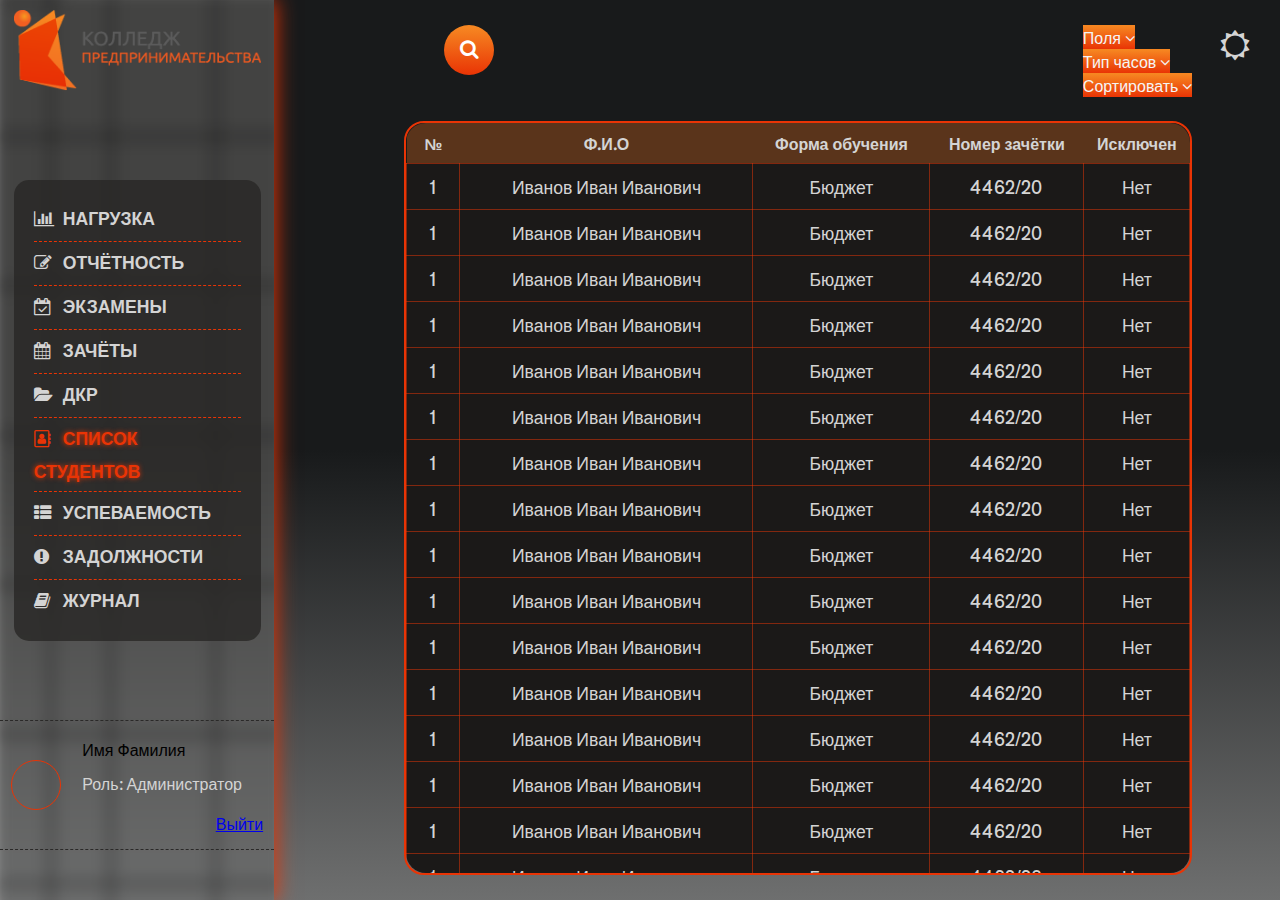
==== list.html @ 10659dc7 "table/filter" ====
<!DOCTYPE html>
<html lang="ru">
<head>
    <meta charset="UTF-8">
    <meta http-equiv="X-UA-Compatible" content="IE=edge">
    <meta name="viewport" content="width=device-width, initial-scale=1.0">
    <link rel="stylesheet" href="styles/main.css">
    <link rel="stylesheet" href="styles/pages/pageLoad.css">
    <link rel="stylesheet" href="fonts/css/font-awesome.css">
    <title>Document</title>
</head>
<body>
    <aside class="left">
        <a href="https://www.kolledge39.ru/" class="logo"></a>
        <nav>
            <a href="load.html"><i class="fa fa-bar-chart-o"></i> Нагрузка</a>
            <a href="report.html"><i class="fa fa-pencil-square-o"></i> Отчётность</a>
            <a href="exams.html"><i class="fa fa-calendar-check-o"></i> Экзамены</a>
            <a href="report.html"><i class="fa fa-calendar"></i> Зачёты</a>
            <a href="dkr.thml"><i class="fa fa-folder-open"></i> Дкр</a>
            <a href="list.html" class="active"><i class="fa fa-address-book-o"></i> Список студентов</a>
            <a href="progress.html"><i class="fa fa-th-list"></i> Успеваемость</a>
            <a href="debt.html"><i class="fa fa-exclamation-circle"></i> Задолжности</a>
            <a href="http://78.155.191.46:8081/region_pou_secured/region.cgi"><i class="fa fa-book"></i> Журнал</a>
        </nav>
        <div class="user">
            <div class="avatar"></div>
            <div class="info">
                <span class="nameUser">Имя Фамилия</span>
                <p>Роль: <span class="role">Администратор</span></p>    
            </div>
            <div class="settings">
                <a href="index.html" class="exit">Выйти</a>
            </div>
        </div>
    </aside>
    <article class="right">
        <button title="Поменять тему" id="themeSwitch"></button>
        <section class="filters">
            <div class="search-box">
                <button class="btn-search"><i class="fa fa-search"></i></button>
                <input type="text" class="input-search" placeholder="Поиск">
            </div>
                <div class="filters-table">
                    <!-- --------- FILTER --------- -->
                    <input id="fields" type="checkbox">
                    <label class="button-fields filters-button" for="fields">Поля <i class="fa fa-angle-down"></i></label>
                    <!-- --------- SUB-FILTER --------- -->
                    <div class="sub_filter sub_fields">
                        
                    </div>
                    <!-- --------- FILTER --------- -->
                    <input id="hours" type="checkbox">
                    <label class="button-hours filters-button" for="hours">Тип часов <i class="fa fa-angle-down"></i></label>
                    <!-- --------- SUB-FILTER --------- -->
                    <div class="sub_filter sub_hours">
                        
                    </div>
                    <!-- --------- FILTER --------- -->
                    <input id="sort" type="checkbox">
                    <label class="button-sort filters-button" for="sort">Сортировать <i class="fa fa-angle-down"></i></label>
                    <!-- --------- SUB-FILTER --------- -->
                    <div class="sub_filter sub_sort">
                    
                    </div>
                </div>
        </section>
        <section id="table-wrapper">
            <section id="table-scroll">
            <table>
                <thead>
                    <tr>
                        <th>№</th>
                        <th>Ф.И.О</th>
                        <th>Форма обучения</th>
                        <th>Номер зачётки</th>
                        <th>Исключен</th>
                    </tr>
                </thead>
                <tbody>
                    <tr>
                        <td>1</td>
                        <td>Иванов Иван Иванович</td>
                        <td>Бюджет</td>
                        <td>4462/20</td>
                        <td>Нет</td>
                    </tr>
                    <tr>
                        <td>1</td>
                        <td>Иванов Иван Иванович</td>
                        <td>Бюджет</td>
                        <td>4462/20</td>
                        <td>Нет</td>
                    </tr>
                    <tr>
                        <td>1</td>
                        <td>Иванов Иван Иванович</td>
                        <td>Бюджет</td>
                        <td>4462/20</td>
                        <td>Нет</td>
                    </tr>
                    <tr>
                        <td>1</td>
                        <td>Иванов Иван Иванович</td>
                        <td>Бюджет</td>
                        <td>4462/20</td>
                        <td>Нет</td>
                    </tr>
                    <tr>
                        <td>1</td>
                        <td>Иванов Иван Иванович</td>
                        <td>Бюджет</td>
                        <td>4462/20</td>
                        <td>Нет</td>
                    </tr>
                    <tr>
                        <td>1</td>
                        <td>Иванов Иван Иванович</td>
                        <td>Бюджет</td>
                        <td>4462/20</td>
                        <td>Нет</td>
                    </tr>
                    <tr>
                        <td>1</td>
                        <td>Иванов Иван Иванович</td>
                        <td>Бюджет</td>
                        <td>4462/20</td>
                        <td>Нет</td>
                    </tr>
                    <tr>
                        <td>1</td>
                        <td>Иванов Иван Иванович</td>
                        <td>Бюджет</td>
                        <td>4462/20</td>
                        <td>Нет</td>
                    </tr>
                    <tr>
                        <td>1</td>
                        <td>Иванов Иван Иванович</td>
                        <td>Бюджет</td>
                        <td>4462/20</td>
                        <td>Нет</td>
                    </tr>
                    <tr>
                        <td>1</td>
                        <td>Иванов Иван Иванович</td>
                        <td>Бюджет</td>
                        <td>4462/20</td>
                        <td>Нет</td>
                    </tr>
                    <tr>
                        <td>1</td>
                        <td>Иванов Иван Иванович</td>
                        <td>Бюджет</td>
                        <td>4462/20</td>
                        <td>Нет</td>
                    </tr>
                    <tr>
                        <td>1</td>
                        <td>Иванов Иван Иванович</td>
                        <td>Бюджет</td>
                        <td>4462/20</td>
                        <td>Нет</td>
                    </tr>
                    <tr>
                        <td>1</td>
                        <td>Иванов Иван Иванович</td>
                        <td>Бюджет</td>
                        <td>4462/20</td>
                        <td>Нет</td>
                    </tr>
                    <tr>
                        <td>1</td>
                        <td>Иванов Иван Иванович</td>
                        <td>Бюджет</td>
                        <td>4462/20</td>
                        <td>Нет</td>
                    </tr>
                    <tr>
                        <td>1</td>
                        <td>Иванов Иван Иванович</td>
                        <td>Бюджет</td>
                        <td>4462/20</td>
                        <td>Нет</td>
                    </tr>
                    <tr>
                        <td>1</td>
                        <td>Иванов Иван Иванович</td>
                        <td>Бюджет</td>
                        <td>4462/20</td>
                        <td>Нет</td>
                    </tr>
                    <tr>
                        <td>1</td>
                        <td>Иванов Иван Иванович</td>
                        <td>Бюджет</td>
                        <td>4462/20</td>
                        <td>Нет</td>
                    </tr>
                    <tr>
                        <td>1</td>
                        <td>Иванов Иван Иванович</td>
                        <td>Бюджет</td>
                        <td>4462/20</td>
                        <td>Нет</td>
                    </tr>
                    <tr>
                        <td>1</td>
                        <td>Иванов Иван Иванович</td>
                        <td>Бюджет</td>
                        <td>4462/20</td>
                        <td>Нет</td>
                    </tr>
                    <tr>
                        <td>1</td>
                        <td>Иванов Иван Иванович</td>
                        <td>Бюджет</td>
                        <td>4462/20</td>
                        <td>Нет</td>
                    </tr>
                    <tr>
                        <td>1</td>
                        <td>Иванов Иван Иванович</td>
                        <td>Бюджет</td>
                        <td>4462/20</td>
                        <td>Нет</td>
                    </tr>
                    <tr>
                        <td>1</td>
                        <td>Иванов Иван Иванович</td>
                        <td>Бюджет</td>
                        <td>4462/20</td>
                        <td>Нет</td>
                    </tr>
                    <tr>
                        <td>1</td>
                        <td>Иванов Иван Иванович</td>
                        <td>Бюджет</td>
                        <td>4462/20</td>
                        <td>Нет</td>
                    </tr>
                    <tr>
                        <td>1</td>
                        <td>Иванов Иван Иванович</td>
                        <td>Бюджет</td>
                        <td>4462/20</td>
                        <td>Нет</td>
                    </tr>
                    <tr>
                        <td>1</td>
                        <td>Иванов Иван Иванович</td>
                        <td>Бюджет</td>
                        <td>4462/20</td>
                        <td>Нет</td>
                    </tr>
                    <tr>
                        <td>1</td>
                        <td>Иванов Иван Иванович</td>
                        <td>Бюджет</td>
                        <td>4462/20</td>
                        <td>Нет</td>
                    </tr>
                </tbody>
                </table>
            </section>
        </section>
    </article>
    <!-- <section class="add-student">
        <form action="POST">
            <div class="underline">
                <input type="text" placeholder="Ф.И.О">
            </div>
            <select name="formEduc" id="formEduc">
                <option disabled selected>Форма обучения</option>
                <option value="Бюджет">Бюджет</option>
                <option value="Коммерция">Коммерция</option>
            </select>
            <div class="underline">
            <input type="text" placeholder="Номер зачётки">
            </div>
            <input id="expel" type="checkbox"> <label for="expel">Отчислен</label>

            <div class="buttons">
                <input type="submit" value="Создать">
                <input type="submit" value="Изменить">
            </div>
        </form>
    </section> -->
    <script src="js/main.js"></script>
</body>
</html>
---- styles/main.css ----
/* Дописать таблицу / форму редактирования */
/* Адаптивная таблица через data */
/* валидация */
@import url('https://fonts.googleapis.com/css2?family=Shippori+Antique&display=swap');
@import url(leftAside.css);
@import url(rightArticle.css);
@import url(filters/filters.css);
*{
    padding: 0;
    margin: 0;
    box-sizing: border-box;
}
body{
    font-family: 'Shippori Antique', sans-serif;
    background: var(--bodyBackground);
    position: relative;
}
:root{
    --white: rgb(212, 212, 212);
    --black: #000;
    --redOrange: rgb(233,52,5);
    --lightOrange: rgb(246,134,33);
    --gradientO: linear-gradient(to bottom, rgb(246,134,33) 5%, rgb(246,134,33) 5%, rgb(233,52,5) 100%);
    --bodyBackground: linear-gradient(#181a1b 50%, #6e6f6f);
    --tableBackground: rgb(27,25,24);
    --tableBorder: rgb(233,52,5);
    --tableThead: rgb(90,52,27);
    --tableTd: rgba(233,53,5,0.5);
    --navBackground: rgba(40,39,38, 0.8);
    --loginImageBg: center / contain no-repeat url(../../media/bg-authorization-dark.png);
    --navImageBg: center / cover no-repeat url(../media/bg-nav-dark.png);
    --themeSwitch: rgba(87,87,87,0.5);
}
.dark{
    --white: #000;
    --black: rgb(212, 212, 212);
    --redOrange: #549E7C;
    --lightOrange: rgb(64, 229, 199);
    --gradientO: linear-gradient(to bottom,#37c5ad 50%, #179C85);
    --bodyBackground: linear-gradient(to bottom, #ECD8CA 50%, #FBB484);
    --tableBackground: #F0EBE8;
    --tableBorder: rgb(27,25,24);
    --tableThead: rgba(234, 143, 73, 0.8);
    --tableTd:rgb(27,25,24);
    --navBackground: rgba(234, 143, 73, 0.52);
    --loginImageBg: center / contain no-repeat url(../../media/bg-authorization-light.png);
    --navImageBg: center / cover no-repeat url(../media/bg-nav-light.png);
    --themeSwitch: rgba(244,119,34,0.5);
}
#themeSwitch{
    position: absolute;
    top: 20px;
    right: 20px;
    cursor: pointer;
    width: 50px;
    height: 50px;
    border-radius: 50%;
    border: none;
    background: none;
    color: var(--white);
    transition: .3s;
}
#themeSwitch:hover{
    background: var(--themeSwitch);
}
#themeSwitch::before{
    content: '\f185';
    font-family: fontAwesome;
    font-size: 30px;
}
#themeSwitch.active::before{
    content: '\f186';
}
---- styles/pages/pageLoad.css ----
body{
    width: 100%;
    height: 100vh;
    overflow: hidden;
    display: flex;
    flex-flow: row nowrap;
}
article{
    width: 85%;
}
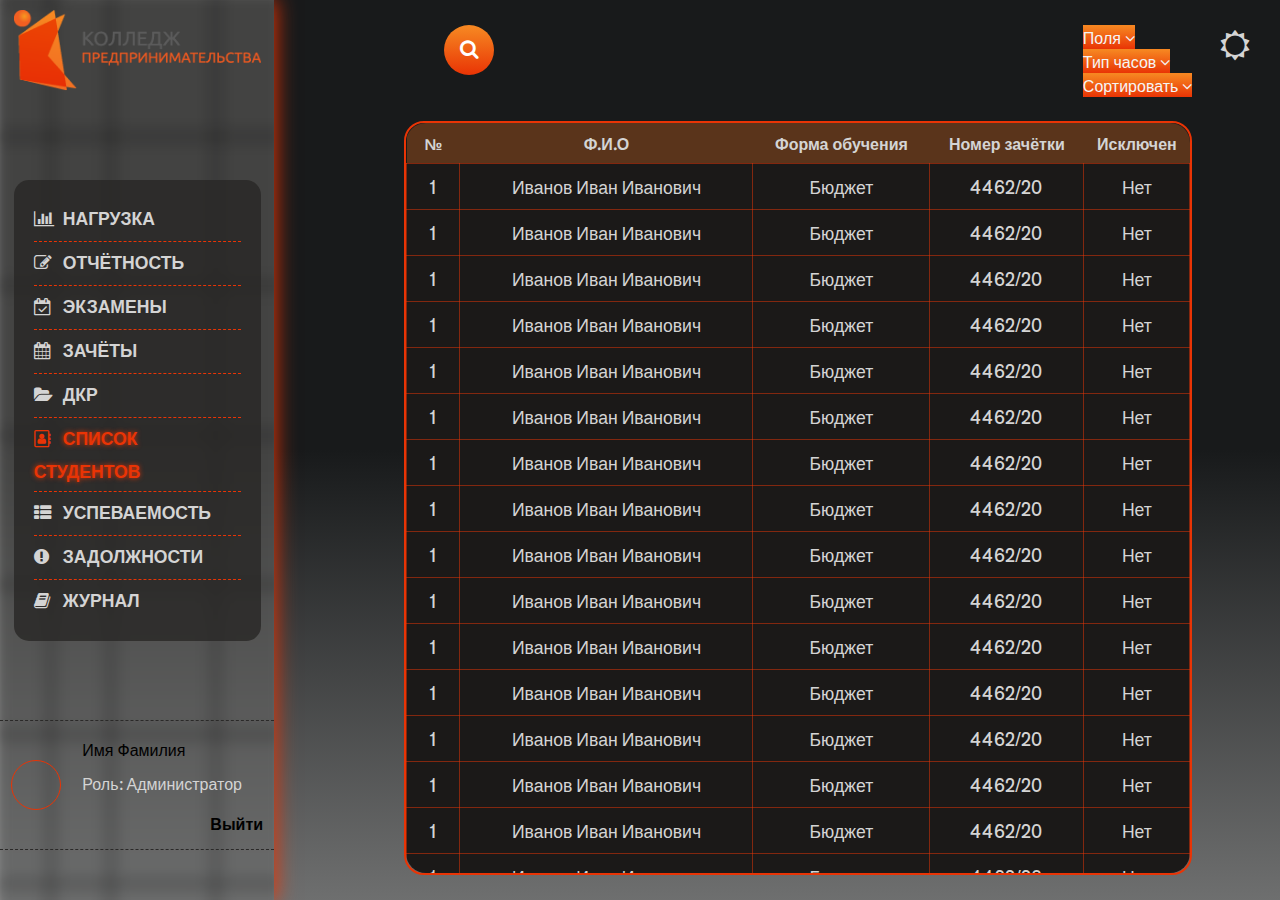
==== commit 79c5ad02: "filters" ====
--- a/list.html
+++ b/list.html
@@ -41,29 +41,31 @@
                 <button class="btn-search"><i class="fa fa-search"></i></button>
                 <input type="text" class="input-search" placeholder="Поиск">
             </div>
-                <div class="filters-table">
-                    <!-- --------- FILTER --------- -->
-                    <input id="fields" type="checkbox">
-                    <label class="button-fields filters-button" for="fields">Поля <i class="fa fa-angle-down"></i></label>
-                    <!-- --------- SUB-FILTER --------- -->
-                    <div class="sub_filter sub_fields">
-                        
-                    </div>
-                    <!-- --------- FILTER --------- -->
-                    <input id="hours" type="checkbox">
-                    <label class="button-hours filters-button" for="hours">Тип часов <i class="fa fa-angle-down"></i></label>
-                    <!-- --------- SUB-FILTER --------- -->
-                    <div class="sub_filter sub_hours">
-                        
-                    </div>
-                    <!-- --------- FILTER --------- -->
-                    <input id="sort" type="checkbox">
-                    <label class="button-sort filters-button" for="sort">Сортировать <i class="fa fa-angle-down"></i></label>
-                    <!-- --------- SUB-FILTER --------- -->
-                    <div class="sub_filter sub_sort">
+            <div class="filters-table">
+                <!-- <button class="print">Печать</button>
+                <button class="excel">Excel</button> -->
+                <!-- --------- FILTER --------- -->
+                <input id="fields" type="checkbox">
+                <label class="button-fields filters-button" for="fields">Поля <i class="fa fa-angle-down"></i></label>
+                <!-- --------- SUB-FILTER --------- -->
+                <div class="sub_filter sub_fields">
                     
-                    </div>
                 </div>
+                <!-- --------- FILTER --------- -->
+                <input id="hours" type="checkbox">
+                <label class="button-hours filters-button" for="hours">Тип часов <i class="fa fa-angle-down"></i></label>
+                <!-- --------- SUB-FILTER --------- -->
+                <div class="sub_filter sub_hours">
+                    
+                </div>
+                <!-- --------- FILTER --------- -->
+                <input id="sort" type="checkbox">
+                <label class="button-sort filters-button" for="sort">Сортировать <i class="fa fa-angle-down"></i></label>
+                <!-- --------- SUB-FILTER --------- -->
+                <div class="sub_filter sub_sort">
+                
+                </div>
+            </div>
         </section>
         <section id="table-wrapper">
             <section id="table-scroll">
--- a/styles/main.css
+++ b/styles/main.css
@@ -34,8 +34,8 @@
 .dark{
     --white: #000;
     --black: rgb(212, 212, 212);
-    --redOrange: #549E7C;
-    --lightOrange: rgb(64, 229, 199);
+    --redOrange: #5eb3a1;
+    --lightOrange: rgb(55, 196, 170);
     --gradientO: linear-gradient(to bottom,#37c5ad 50%, #179C85);
     --bodyBackground: linear-gradient(to bottom, #ECD8CA 50%, #FBB484);
     --tableBackground: #F0EBE8;
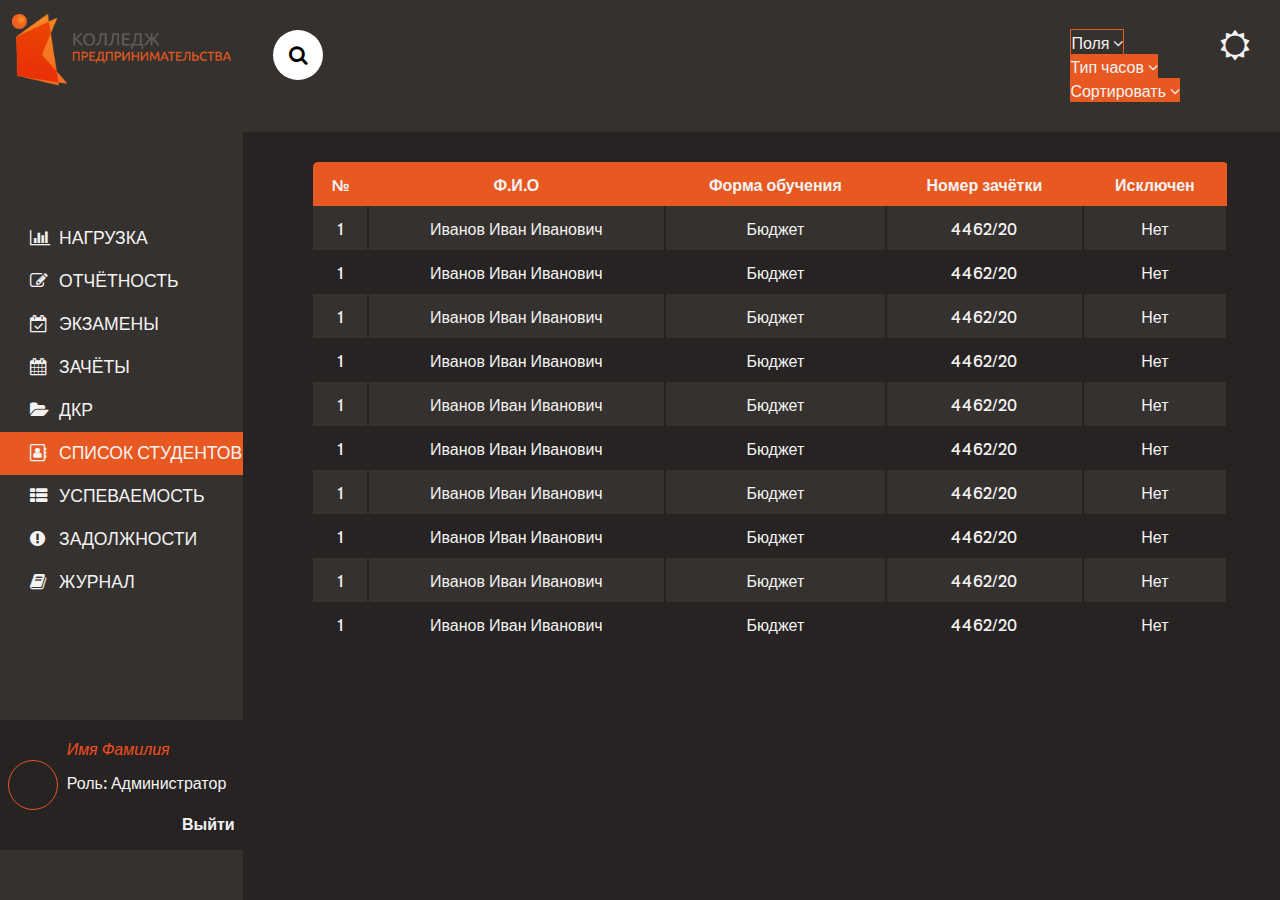
==== commit 3051dba1: "1" ====
--- a/list.html
+++ b/list.html
@@ -45,21 +45,21 @@
                 <!-- <button class="print">Печать</button>
                 <button class="excel">Excel</button> -->
                 <!-- --------- FILTER --------- -->
-                <input id="fields" type="checkbox">
+                <input class="inFilters" id="fields" type="checkbox">
                 <label class="button-fields filters-button" for="fields">Поля <i class="fa fa-angle-down"></i></label>
                 <!-- --------- SUB-FILTER --------- -->
                 <div class="sub_filter sub_fields">
                     
                 </div>
                 <!-- --------- FILTER --------- -->
-                <input id="hours" type="checkbox">
+                <input class="inFilters" id="hours" type="checkbox">
                 <label class="button-hours filters-button" for="hours">Тип часов <i class="fa fa-angle-down"></i></label>
                 <!-- --------- SUB-FILTER --------- -->
                 <div class="sub_filter sub_hours">
                     
                 </div>
                 <!-- --------- FILTER --------- -->
-                <input id="sort" type="checkbox">
+                <input class="inFilters" id="sort" type="checkbox">
                 <label class="button-sort filters-button" for="sort">Сортировать <i class="fa fa-angle-down"></i></label>
                 <!-- --------- SUB-FILTER --------- -->
                 <div class="sub_filter sub_sort">
@@ -81,187 +81,76 @@
                 </thead>
                 <tbody>
                     <tr>
-                        <td>1</td>
-                        <td>Иванов Иван Иванович</td>
-                        <td>Бюджет</td>
-                        <td>4462/20</td>
-                        <td>Нет</td>
+                        <td data-label="№">1</td>
+                        <td data-label="ФИО">Иванов Иван Иванович</td>
+                        <td data-label="Форма обучения">Бюджет</td>
+                        <td data-label="Номер зачётки">4462/20</td>
+                        <td data-label="Исключен">Нет</td>
                     </tr>
                     <tr>
-                        <td>1</td>
-                        <td>Иванов Иван Иванович</td>
-                        <td>Бюджет</td>
-                        <td>4462/20</td>
-                        <td>Нет</td>
+                        <td data-label="№">1</td>
+                        <td data-label="ФИО">Иванов Иван Иванович</td>
+                        <td data-label="Форма обучения">Бюджет</td>
+                        <td data-label="Номер зачётки">4462/20</td>
+                        <td data-label="Исключен">Нет</td>
                     </tr>
                     <tr>
-                        <td>1</td>
-                        <td>Иванов Иван Иванович</td>
-                        <td>Бюджет</td>
-                        <td>4462/20</td>
-                        <td>Нет</td>
+                        <td data-label="№">1</td>
+                        <td data-label="ФИО">Иванов Иван Иванович</td>
+                        <td data-label="Форма обучения">Бюджет</td>
+                        <td data-label="Номер зачётки">4462/20</td>
+                        <td data-label="Исключен">Нет</td>
                     </tr>
                     <tr>
-                        <td>1</td>
-                        <td>Иванов Иван Иванович</td>
-                        <td>Бюджет</td>
-                        <td>4462/20</td>
-                        <td>Нет</td>
+                        <td data-label="№">1</td>
+                        <td data-label="ФИО">Иванов Иван Иванович</td>
+                        <td data-label="Форма обучения">Бюджет</td>
+                        <td data-label="Номер зачётки">4462/20</td>
+                        <td data-label="Исключен">Нет</td>
                     </tr>
                     <tr>
-                        <td>1</td>
-                        <td>Иванов Иван Иванович</td>
-                        <td>Бюджет</td>
-                        <td>4462/20</td>
-                        <td>Нет</td>
+                        <td data-label="№">1</td>
+                        <td data-label="ФИО">Иванов Иван Иванович</td>
+                        <td data-label="Форма обучения">Бюджет</td>
+                        <td data-label="Номер зачётки">4462/20</td>
+                        <td data-label="Исключен">Нет</td>
                     </tr>
                     <tr>
-                        <td>1</td>
-                        <td>Иванов Иван Иванович</td>
-                        <td>Бюджет</td>
-                        <td>4462/20</td>
-                        <td>Нет</td>
+                        <td data-label="№">1</td>
+                        <td data-label="ФИО">Иванов Иван Иванович</td>
+                        <td data-label="Форма обучения">Бюджет</td>
+                        <td data-label="Номер зачётки">4462/20</td>
+                        <td data-label="Исключен">Нет</td>
                     </tr>
                     <tr>
-                        <td>1</td>
-                        <td>Иванов Иван Иванович</td>
-                        <td>Бюджет</td>
-                        <td>4462/20</td>
-                        <td>Нет</td>
+                        <td data-label="№">1</td>
+                        <td data-label="ФИО">Иванов Иван Иванович</td>
+                        <td data-label="Форма обучения">Бюджет</td>
+                        <td data-label="Номер зачётки">4462/20</td>
+                        <td data-label="Исключен">Нет</td>
                     </tr>
                     <tr>
-                        <td>1</td>
-                        <td>Иванов Иван Иванович</td>
-                        <td>Бюджет</td>
-                        <td>4462/20</td>
-                        <td>Нет</td>
+                        <td data-label="№">1</td>
+                        <td data-label="ФИО">Иванов Иван Иванович</td>
+                        <td data-label="Форма обучения">Бюджет</td>
+                        <td data-label="Номер зачётки">4462/20</td>
+                        <td data-label="Исключен">Нет</td>
                     </tr>
                     <tr>
-                        <td>1</td>
-                        <td>Иванов Иван Иванович</td>
-                        <td>Бюджет</td>
-                        <td>4462/20</td>
-                        <td>Нет</td>
+                        <td data-label="№">1</td>
+                        <td data-label="ФИО">Иванов Иван Иванович</td>
+                        <td data-label="Форма обучения">Бюджет</td>
+                        <td data-label="Номер зачётки">4462/20</td>
+                        <td data-label="Исключен">Нет</td>
                     </tr>
                     <tr>
-                        <td>1</td>
-                        <td>Иванов Иван Иванович</td>
-                        <td>Бюджет</td>
-                        <td>4462/20</td>
-                        <td>Нет</td>
+                        <td data-label="№">1</td>
+                        <td data-label="ФИО">Иванов Иван Иванович</td>
+                        <td data-label="Форма обучения">Бюджет</td>
+                        <td data-label="Номер зачётки">4462/20</td>
+                        <td data-label="Исключен">Нет</td>
                     </tr>
-                    <tr>
-                        <td>1</td>
-                        <td>Иванов Иван Иванович</td>
-                        <td>Бюджет</td>
-                        <td>4462/20</td>
-                        <td>Нет</td>
-                    </tr>
-                    <tr>
-                        <td>1</td>
-                        <td>Иванов Иван Иванович</td>
-                        <td>Бюджет</td>
-                        <td>4462/20</td>
-                        <td>Нет</td>
-                    </tr>
-                    <tr>
-                        <td>1</td>
-                        <td>Иванов Иван Иванович</td>
-                        <td>Бюджет</td>
-                        <td>4462/20</td>
-                        <td>Нет</td>
-                    </tr>
-                    <tr>
-                        <td>1</td>
-                        <td>Иванов Иван Иванович</td>
-                        <td>Бюджет</td>
-                        <td>4462/20</td>
-                        <td>Нет</td>
-                    </tr>
-                    <tr>
-                        <td>1</td>
-                        <td>Иванов Иван Иванович</td>
-                        <td>Бюджет</td>
-                        <td>4462/20</td>
-                        <td>Нет</td>
-                    </tr>
-                    <tr>
-                        <td>1</td>
-                        <td>Иванов Иван Иванович</td>
-                        <td>Бюджет</td>
-                        <td>4462/20</td>
-                        <td>Нет</td>
-                    </tr>
-                    <tr>
-                        <td>1</td>
-                        <td>Иванов Иван Иванович</td>
-                        <td>Бюджет</td>
-                        <td>4462/20</td>
-                        <td>Нет</td>
-                    </tr>
-                    <tr>
-                        <td>1</td>
-                        <td>Иванов Иван Иванович</td>
-                        <td>Бюджет</td>
-                        <td>4462/20</td>
-                        <td>Нет</td>
-                    </tr>
-                    <tr>
-                        <td>1</td>
-                        <td>Иванов Иван Иванович</td>
-                        <td>Бюджет</td>
-                        <td>4462/20</td>
-                        <td>Нет</td>
-                    </tr>
-                    <tr>
-                        <td>1</td>
-                        <td>Иванов Иван Иванович</td>
-                        <td>Бюджет</td>
-                        <td>4462/20</td>
-                        <td>Нет</td>
-                    </tr>
-                    <tr>
-                        <td>1</td>
-                        <td>Иванов Иван Иванович</td>
-                        <td>Бюджет</td>
-                        <td>4462/20</td>
-                        <td>Нет</td>
-                    </tr>
-                    <tr>
-                        <td>1</td>
-                        <td>Иванов Иван Иванович</td>
-                        <td>Бюджет</td>
-                        <td>4462/20</td>
-                        <td>Нет</td>
-                    </tr>
-                    <tr>
-                        <td>1</td>
-                        <td>Иванов Иван Иванович</td>
-                        <td>Бюджет</td>
-                        <td>4462/20</td>
-                        <td>Нет</td>
-                    </tr>
-                    <tr>
-                        <td>1</td>
-                        <td>Иванов Иван Иванович</td>
-                        <td>Бюджет</td>
-                        <td>4462/20</td>
-                        <td>Нет</td>
-                    </tr>
-                    <tr>
-                        <td>1</td>
-                        <td>Иванов Иван Иванович</td>
-                        <td>Бюджет</td>
-                        <td>4462/20</td>
-                        <td>Нет</td>
-                    </tr>
-                    <tr>
-                        <td>1</td>
-                        <td>Иванов Иван Иванович</td>
-                        <td>Бюджет</td>
-                        <td>4462/20</td>
-                        <td>Нет</td>
-                    </tr>
+                    
                 </tbody>
                 </table>
             </section>
@@ -289,5 +178,6 @@
         </form>
     </section> -->
     <script src="js/main.js"></script>
+    <script src="js/filter.js"></script>
 </body>
 </html>--- a/styles/main.css
+++ b/styles/main.css
@@ -5,6 +5,7 @@
 @import url(leftAside.css);
 @import url(rightArticle.css);
 @import url(filters/filters.css);
+@import url(../fonts/css/font-awesome.css);
 *{
     padding: 0;
     margin: 0;
@@ -12,40 +13,28 @@
 }
 body{
     font-family: 'Shippori Antique', sans-serif;
-    background: var(--bodyBackground);
+    background: var(--mainBlack);
     position: relative;
 }
 :root{
-    --white: rgb(212, 212, 212);
-    --black: #000;
-    --redOrange: rgb(233,52,5);
-    --lightOrange: rgb(246,134,33);
-    --gradientO: linear-gradient(to bottom, rgb(246,134,33) 5%, rgb(246,134,33) 5%, rgb(233,52,5) 100%);
-    --bodyBackground: linear-gradient(#181a1b 50%, #6e6f6f);
-    --tableBackground: rgb(27,25,24);
-    --tableBorder: rgb(233,52,5);
-    --tableThead: rgb(90,52,27);
-    --tableTd: rgba(233,53,5,0.5);
-    --navBackground: rgba(40,39,38, 0.8);
-    --loginImageBg: center / contain no-repeat url(../../media/bg-authorization-dark.png);
-    --navImageBg: center / cover no-repeat url(../media/bg-nav-dark.png);
-    --themeSwitch: rgba(87,87,87,0.5);
+    --white: #f3f3f3;
+    --black: #1B1918;
+    --mainOrange:#E85821;
+    --mainGray: #35312F;
+    --mainBlack: #262322;
+    --secondGray: #787776;
+    --secondBlack: #262322;
+    --themeSwitch: rgba(96,96,96, 0.5);
 }
 .dark{
-    --white: #000;
-    --black: rgb(212, 212, 212);
-    --redOrange: #5eb3a1;
-    --lightOrange: rgb(55, 196, 170);
-    --gradientO: linear-gradient(to bottom,#37c5ad 50%, #179C85);
-    --bodyBackground: linear-gradient(to bottom, #ECD8CA 50%, #FBB484);
-    --tableBackground: #F0EBE8;
-    --tableBorder: rgb(27,25,24);
-    --tableThead: rgba(234, 143, 73, 0.8);
-    --tableTd:rgb(27,25,24);
-    --navBackground: rgba(234, 143, 73, 0.52);
-    --loginImageBg: center / contain no-repeat url(../../media/bg-authorization-light.png);
-    --navImageBg: center / cover no-repeat url(../media/bg-nav-light.png);
-    --themeSwitch: rgba(244,119,34,0.5);
+    --white: #1B1918;
+    --black: #f3f3f3;
+    --mainOrange:#EC7E34;
+    --mainGray: #E0E0E0;
+    --mainBlack: #F3F3F3;
+    --secondGray:#C8C8C8;
+    --secondBlack: #F3F3F3;
+    --themeSwitch: rgba(180,180,180, 0.5);
 }
 #themeSwitch{
     position: absolute;
--- a/styles/pages/pageLoad.css
+++ b/styles/pages/pageLoad.css
@@ -5,6 +5,3 @@
     display: flex;
     flex-flow: row nowrap;
 }
-article{
-    width: 85%;
-}
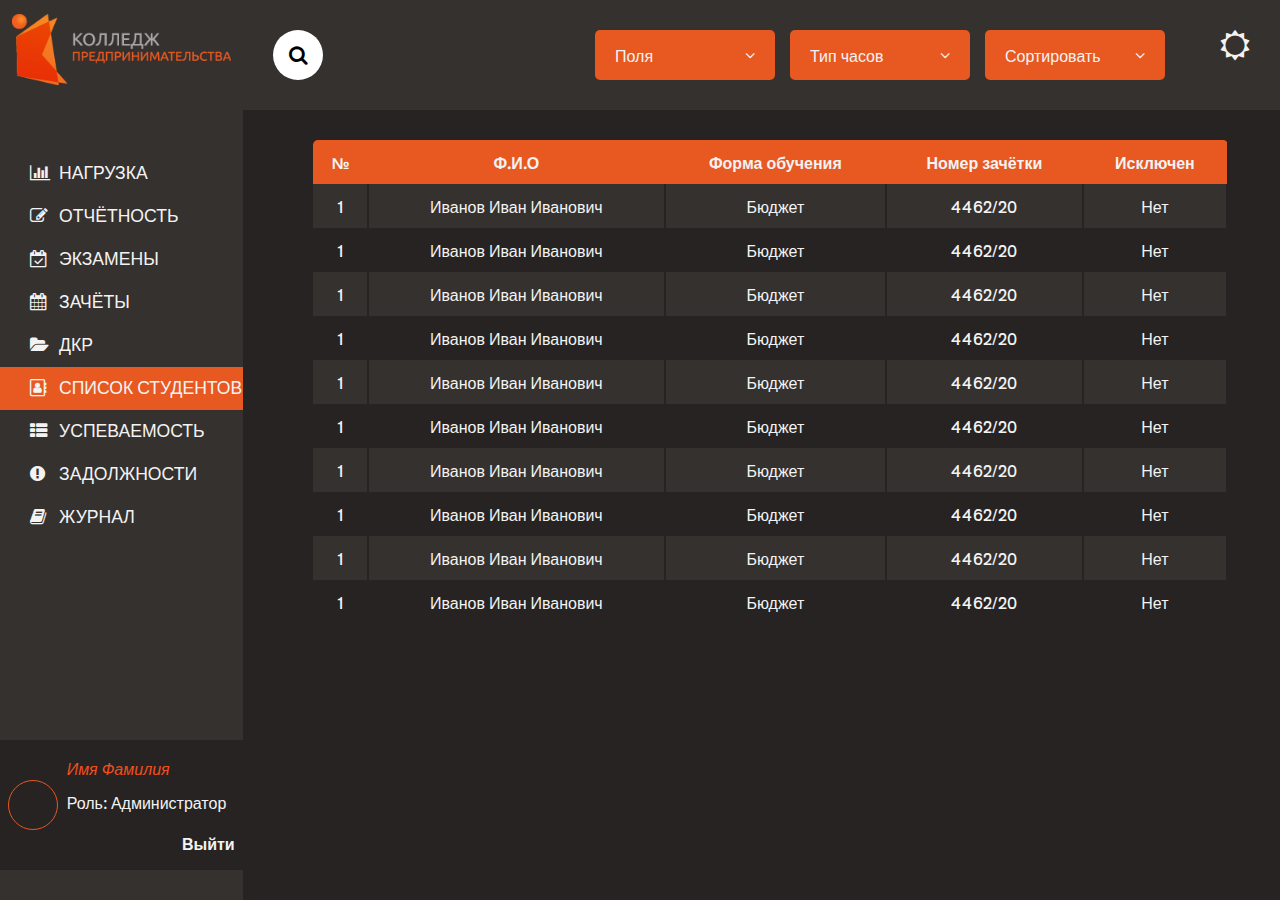
==== commit 63b6e2fe: "comments" ====
--- a/list.html
+++ b/list.html
@@ -10,8 +10,11 @@
     <title>Document</title>
 </head>
 <body>
+    <!-- LEFT ASIDE -->
     <aside class="left">
+        <!-- LOGO -->
         <a href="https://www.kolledge39.ru/" class="logo"></a>
+        <!-- NAV -->
         <nav>
             <a href="load.html"><i class="fa fa-bar-chart-o"></i> Нагрузка</a>
             <a href="report.html"><i class="fa fa-pencil-square-o"></i> Отчётность</a>
@@ -23,6 +26,7 @@
             <a href="debt.html"><i class="fa fa-exclamation-circle"></i> Задолжности</a>
             <a href="http://78.155.191.46:8081/region_pou_secured/region.cgi"><i class="fa fa-book"></i> Журнал</a>
         </nav>
+        <!-- USER -->
         <div class="user">
             <div class="avatar"></div>
             <div class="info">
@@ -34,16 +38,17 @@
             </div>
         </div>
     </aside>
+    <!-- RIGHT ARTICLE -->
     <article class="right">
+        <!-- THEMESWITCH -->
         <button title="Поменять тему" id="themeSwitch"></button>
+        <!-- FILTERS -->
         <section class="filters">
             <div class="search-box">
                 <button class="btn-search"><i class="fa fa-search"></i></button>
                 <input type="text" class="input-search" placeholder="Поиск">
             </div>
             <div class="filters-table">
-                <!-- <button class="print">Печать</button>
-                <button class="excel">Excel</button> -->
                 <!-- --------- FILTER --------- -->
                 <input class="inFilters" id="fields" type="checkbox">
                 <label class="button-fields filters-button" for="fields">Поля <i class="fa fa-angle-down"></i></label>
@@ -63,10 +68,10 @@
                 <label class="button-sort filters-button" for="sort">Сортировать <i class="fa fa-angle-down"></i></label>
                 <!-- --------- SUB-FILTER --------- -->
                 <div class="sub_filter sub_sort">
-                
                 </div>
             </div>
         </section>
+        <!-- TABLE -->
         <section id="table-wrapper">
             <section id="table-scroll">
             <table>
@@ -150,33 +155,11 @@
                         <td data-label="Номер зачётки">4462/20</td>
                         <td data-label="Исключен">Нет</td>
                     </tr>
-                    
                 </tbody>
                 </table>
             </section>
         </section>
     </article>
-    <!-- <section class="add-student">
-        <form action="POST">
-            <div class="underline">
-                <input type="text" placeholder="Ф.И.О">
-            </div>
-            <select name="formEduc" id="formEduc">
-                <option disabled selected>Форма обучения</option>
-                <option value="Бюджет">Бюджет</option>
-                <option value="Коммерция">Коммерция</option>
-            </select>
-            <div class="underline">
-            <input type="text" placeholder="Номер зачётки">
-            </div>
-            <input id="expel" type="checkbox"> <label for="expel">Отчислен</label>
-
-            <div class="buttons">
-                <input type="submit" value="Создать">
-                <input type="submit" value="Изменить">
-            </div>
-        </form>
-    </section> -->
     <script src="js/main.js"></script>
     <script src="js/filter.js"></script>
 </body>
--- a/styles/main.css
+++ b/styles/main.css
@@ -20,6 +20,7 @@
     --white: #f3f3f3;
     --black: #1B1918;
     --mainOrange:#E85821;
+    --secondOrange: #EC7E34;
     --mainGray: #35312F;
     --mainBlack: #262322;
     --secondGray: #787776;
--- a/styles/pages/pageLoad.css
+++ b/styles/pages/pageLoad.css
@@ -1,7 +1 @@
-body{
-    width: 100%;
-    height: 100vh;
-    overflow: hidden;
-    display: flex;
-    flex-flow: row nowrap;
-}
+@import url(pages.css);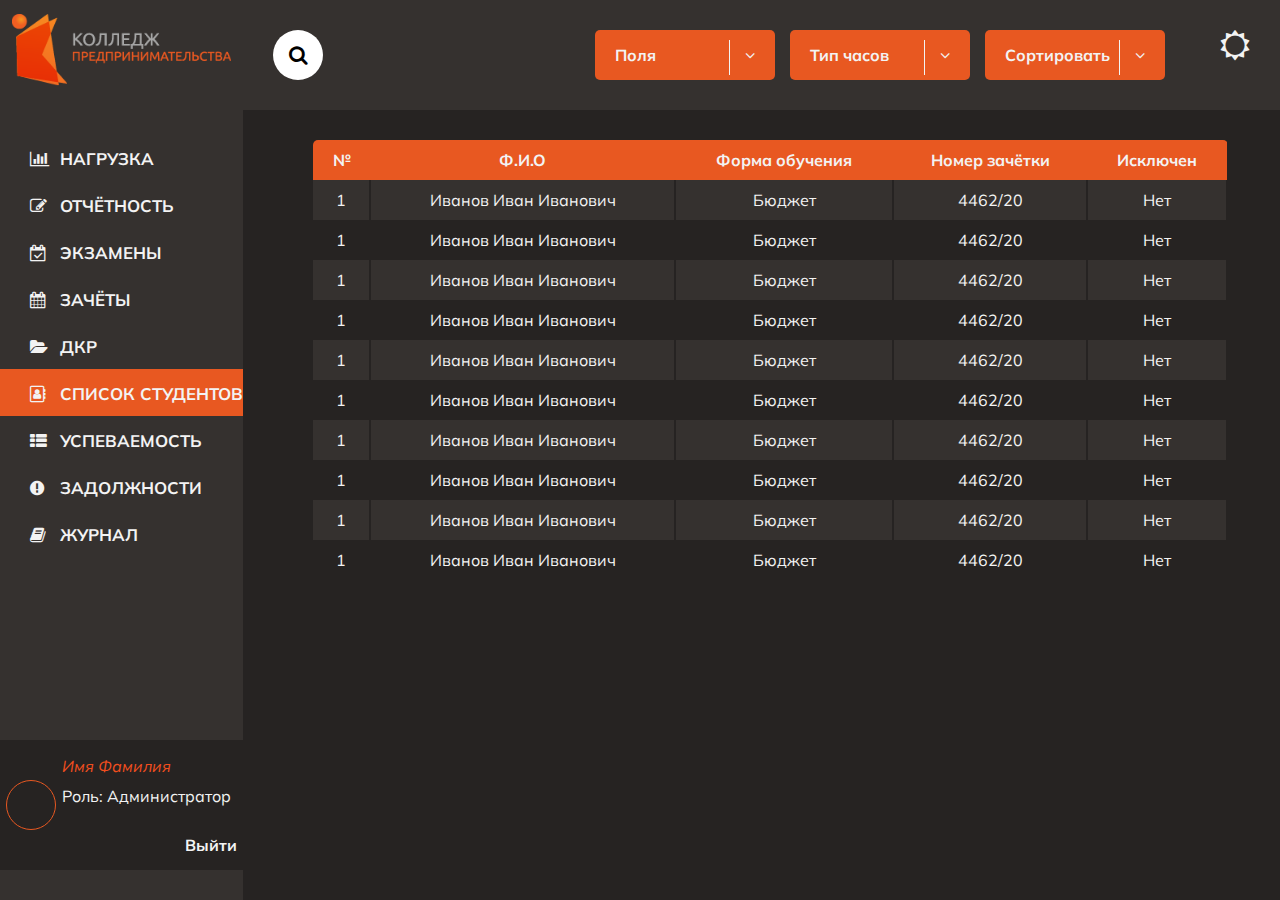
==== commit a3026f45: "css" ====
--- a/list.html
+++ b/list.html
@@ -30,7 +30,7 @@
         <div class="user">
             <div class="avatar"></div>
             <div class="info">
-                <span class="nameUser">Имя Фамилия</span>
+                <span class="name__user">Имя Фамилия</span>
                 <p>Роль: <span class="role">Администратор</span></p>    
             </div>
             <div class="settings">
@@ -41,39 +41,34 @@
     <!-- RIGHT ARTICLE -->
     <article class="right">
         <!-- THEMESWITCH -->
-        <button title="Поменять тему" id="themeSwitch"></button>
+        <button title="Поменять тему" id="theme__switch"></button>
         <!-- FILTERS -->
         <section class="filters">
-            <div class="search-box">
-                <button class="btn-search"><i class="fa fa-search"></i></button>
-                <input type="text" class="input-search" placeholder="Поиск">
+            <div class="search__box">
+                <button class="btn__search"><i class="fa fa-search"></i></button>
+                <input type="text" class="input__search" placeholder="Поиск">
             </div>
-            <div class="filters-table">
+            <div class="filters__table">
                 <!-- --------- FILTER --------- -->
-                <input class="inFilters" id="fields" type="checkbox">
-                <label class="button-fields filters-button" for="fields">Поля <i class="fa fa-angle-down"></i></label>
+                <input class="input__filters" id="fields" type="checkbox">
+                <label class="button__fields filters__button" for="fields">Поля <i class="fa fa-angle-down"></i></label>
                 <!-- --------- SUB-FILTER --------- -->
-                <div class="sub_filter sub_fields">
-                    
-                </div>
+                <div class="sub__filter sub__fields"></div>
                 <!-- --------- FILTER --------- -->
-                <input class="inFilters" id="hours" type="checkbox">
-                <label class="button-hours filters-button" for="hours">Тип часов <i class="fa fa-angle-down"></i></label>
+                <input class="input__filters" id="hours" type="checkbox">
+                <label class="button__hours filters__button" for="hours">Тип часов <i class="fa fa-angle-down"></i></label>
                 <!-- --------- SUB-FILTER --------- -->
-                <div class="sub_filter sub_hours">
-                    
-                </div>
+                <div class="sub__filter sub__hours"></div>
                 <!-- --------- FILTER --------- -->
-                <input class="inFilters" id="sort" type="checkbox">
-                <label class="button-sort filters-button" for="sort">Сортировать <i class="fa fa-angle-down"></i></label>
+                <input class="input__filters" id="sort" type="checkbox">
+                <label class="button__sort filters__button" for="sort">Сортировать <i class="fa fa-angle-down"></i></label>
                 <!-- --------- SUB-FILTER --------- -->
-                <div class="sub_filter sub_sort">
-                </div>
+                <div class="sub__filter sub__sort"></div>
             </div>
         </section>
         <!-- TABLE -->
-        <section id="table-wrapper">
-            <section id="table-scroll">
+        <section id="table__wrapper">
+            <section id="table__scroll">
             <table>
                 <thead>
                     <tr>
--- a/styles/main.css
+++ b/styles/main.css
@@ -1,9 +1,9 @@
 /* Дописать таблицу / форму редактирования */
 /* Адаптивная таблица через data */
 /* валидация */
-@import url('https://fonts.googleapis.com/css2?family=Shippori+Antique&display=swap');
-@import url(leftAside.css);
-@import url(rightArticle.css);
+@import url('https://fonts.googleapis.com/css2?family=Mulish:wght@300;400;500;600;700;800&display=swap');
+@import url(asideLeft.css);
+@import url(aricleRight.css);
 @import url(filters/filters.css);
 @import url(../fonts/css/font-awesome.css);
 *{
@@ -12,7 +12,7 @@
     box-sizing: border-box;
 }
 body{
-    font-family: 'Shippori Antique', sans-serif;
+    font-family: 'Mulish', sans-serif;
     background: var(--mainBlack);
     position: relative;
 }
@@ -37,7 +37,8 @@
     --secondBlack: #F3F3F3;
     --themeSwitch: rgba(180,180,180, 0.5);
 }
-#themeSwitch{
+/* THEMESWITCH */
+#theme__switch{
     position: absolute;
     top: 20px;
     right: 20px;
@@ -50,14 +51,14 @@
     color: var(--white);
     transition: .3s;
 }
-#themeSwitch:hover{
+#theme__switch:hover{
     background: var(--themeSwitch);
 }
-#themeSwitch::before{
+#theme__switch::before{
     content: '\f185';
     font-family: fontAwesome;
     font-size: 30px;
 }
-#themeSwitch.active::before{
+#theme__switch.active::before{
     content: '\f186';
 }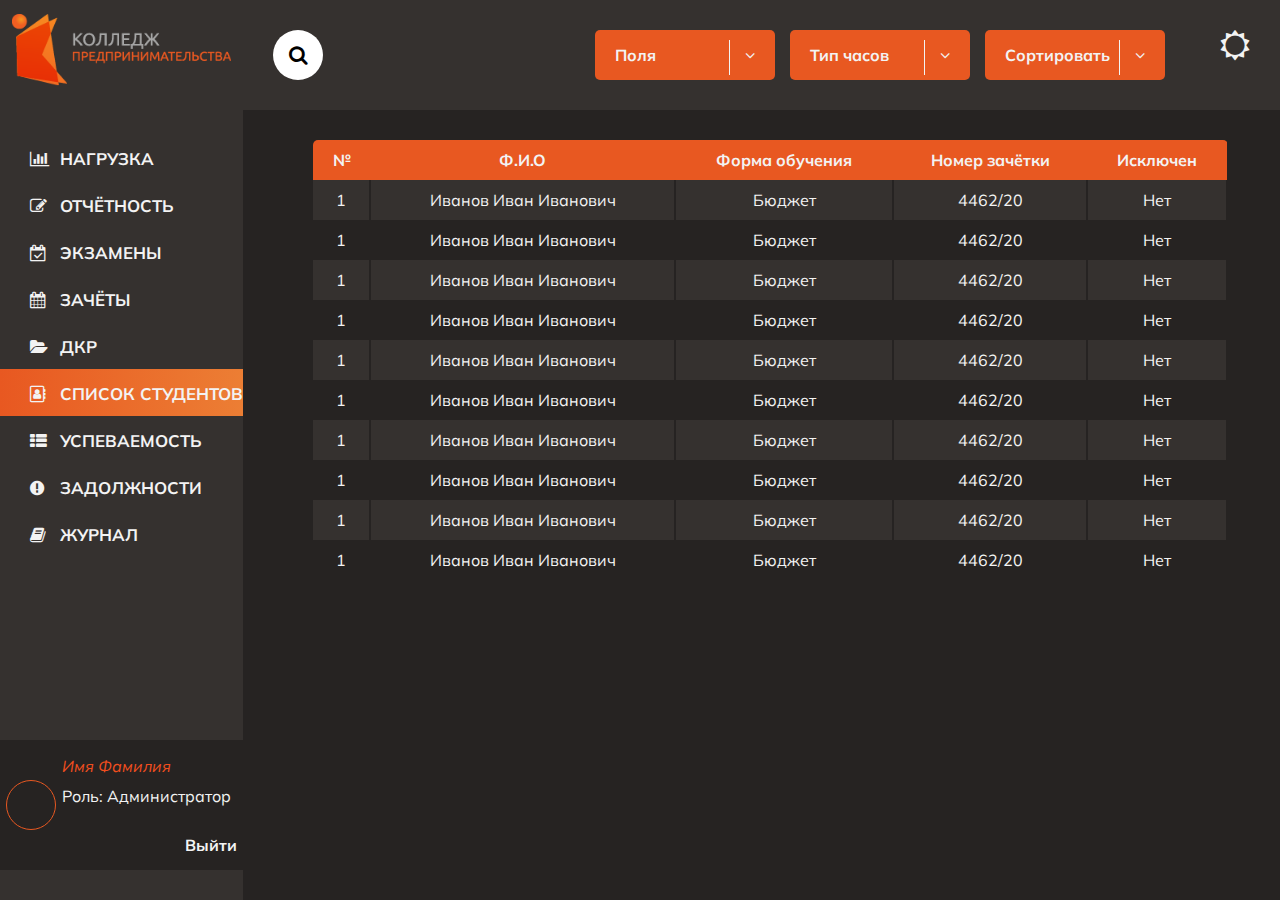
==== commit 2a34a892: "Files" ====
--- a/list.html
+++ b/list.html
@@ -4,9 +4,7 @@
     <meta charset="UTF-8">
     <meta http-equiv="X-UA-Compatible" content="IE=edge">
     <meta name="viewport" content="width=device-width, initial-scale=1.0">
-    <link rel="stylesheet" href="styles/main.css">
-    <link rel="stylesheet" href="styles/pages/pageLoad.css">
-    <link rel="stylesheet" href="fonts/css/font-awesome.css">
+    <link rel="stylesheet" href="css/index.css">
     <title>Document</title>
 </head>
 <body>
--- a/css/index.css
+++ b/css/index.css
@@ -0,0 +1,76 @@
+/*
+    Hover Nav
+    Load file
+    Table Height
+*/
+
+@import url('https://fonts.googleapis.com/css2?family=Mulish:wght@300;400;500;600;700;800&display=swap');
+@import url(../fonts/css/font-awesome.css);
+@import url(main/left_aside.css);
+@import url(main/right_article.css);
+@import url(pages/page_index.css);
+@import url(filters/index_filter.css);
+@import url(media/index_media.css);
+
+*{
+    padding: 0;
+    margin: 0;
+    box-sizing: border-box;
+}
+body{
+    width: 100%;
+    height: 100vh;
+    overflow: hidden;
+    display: flex;
+    flex-flow: row nowrap;
+    font-family: 'Mulish', sans-serif;
+    background: var(--mainBlack);
+    position: relative;
+}
+:root{
+    --white: #f3f3f3;
+    --black: #1B1918;
+    --mainOrange:#E85821;
+    --secondOrange: #EC7E34;
+    --mainGray: #35312F;
+    --mainBlack: #262322;
+    --secondGray: #787776;
+    --secondBlack: #262322;
+    --themeSwitch: rgba(96,96,96, 0.5);
+}
+.dark{
+    --white: #1B1918;
+    --black: #f3f3f3;
+    --mainOrange:#EC7E34;
+    --mainGray: #E0E0E0;
+    --mainBlack: #F3F3F3;
+    --secondGray:#C8C8C8;
+    --secondBlack: #F3F3F3;
+    --themeSwitch: rgba(180,180,180, 0.5);
+}
+
+/* THEMESWITCH */
+#theme__switch{
+    position: absolute;
+    top: 20px;
+    right: 20px;
+    cursor: pointer;
+    width: 50px;
+    height: 50px;
+    border-radius: 50%;
+    border: none;
+    background: none;
+    color: var(--white);
+    transition: .3s;
+}
+#theme__switch:hover{
+    background: var(--themeSwitch);
+}
+#theme__switch::before{
+    content: '\f185';
+    font-family: fontAwesome;
+    font-size: 30px;
+}
+#theme__switch.active::before{
+    content: '\f186';
+}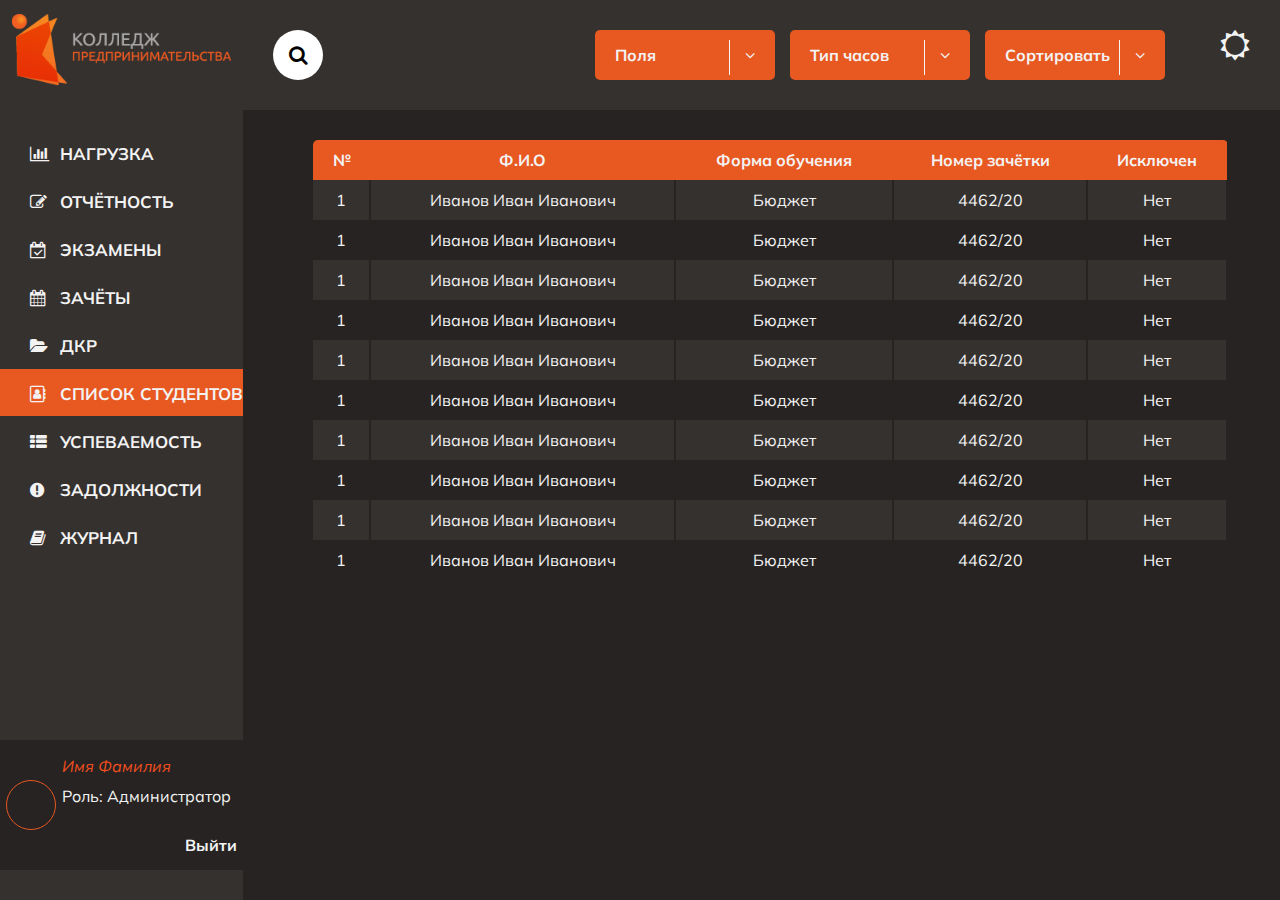
==== commit af59d90e: "remember me" ====
--- a/list.html
+++ b/list.html
@@ -14,15 +14,15 @@
         <a href="https://www.kolledge39.ru/" class="logo"></a>
         <!-- NAV -->
         <nav>
-            <a href="load.html"><i class="fa fa-bar-chart-o"></i> Нагрузка</a>
-            <a href="report.html"><i class="fa fa-pencil-square-o"></i> Отчётность</a>
-            <a href="exams.html"><i class="fa fa-calendar-check-o"></i> Экзамены</a>
-            <a href="report.html"><i class="fa fa-calendar"></i> Зачёты</a>
-            <a href="dkr.thml"><i class="fa fa-folder-open"></i> Дкр</a>
-            <a href="list.html" class="active"><i class="fa fa-address-book-o"></i> Список студентов</a>
-            <a href="progress.html"><i class="fa fa-th-list"></i> Успеваемость</a>
-            <a href="debt.html"><i class="fa fa-exclamation-circle"></i> Задолжности</a>
-            <a href="http://78.155.191.46:8081/region_pou_secured/region.cgi"><i class="fa fa-book"></i> Журнал</a>
+            <a href="load.html" class="nav__btn"><span><i class="fa fa-bar-chart-o"></i> Нагрузка</span></a>
+            <a href="report.html" class="nav__btn"><span><i class="fa fa-pencil-square-o"></i> Отчётность</span></a>
+            <a href="exams.html" class="nav__btn"><span><i class="fa fa-calendar-check-o"></i> Экзамены</span></a>
+            <a href="report.html" class="nav__btn"><span><i class="fa fa-calendar"></i> Зачёты</span></a>
+            <a href="dkr.thml" class="nav__btn"><span><i class="fa fa-folder-open"></i> Дкр</span></a>
+            <a href="list.html" class="active nav__btn"><span><i class="fa fa-address-book-o"></i> Список студентов</span></a>
+            <a href="progress.html" class="nav__btn"><span><i class="fa fa-th-list"></i> Успеваемость</span></a>
+            <a href="debt.html" class="nav__btn"><span><i class="fa fa-exclamation-circle"></i> Задолжности</span></a>
+            <a href="http://78.155.191.46:8081/region_pou_secured/region.cgi" class="nav__btn"><span><i class="fa fa-book"></i> Журнал</span></a>
         </nav>
         <!-- USER -->
         <div class="user">
--- a/css/index.css
+++ b/css/index.css
@@ -1,9 +1,8 @@
 /*
-    Hover Nav
     Load file
-    Table Height
+    Table remake
+    Slider remember me
 */
-
 @import url('https://fonts.googleapis.com/css2?family=Mulish:wght@300;400;500;600;700;800&display=swap');
 @import url(../fonts/css/font-awesome.css);
 @import url(main/left_aside.css);
@@ -11,7 +10,6 @@
 @import url(pages/page_index.css);
 @import url(filters/index_filter.css);
 @import url(media/index_media.css);
-
 *{
     padding: 0;
     margin: 0;
@@ -48,7 +46,6 @@
     --secondBlack: #F3F3F3;
     --themeSwitch: rgba(180,180,180, 0.5);
 }
-
 /* THEMESWITCH */
 #theme__switch{
     position: absolute;
